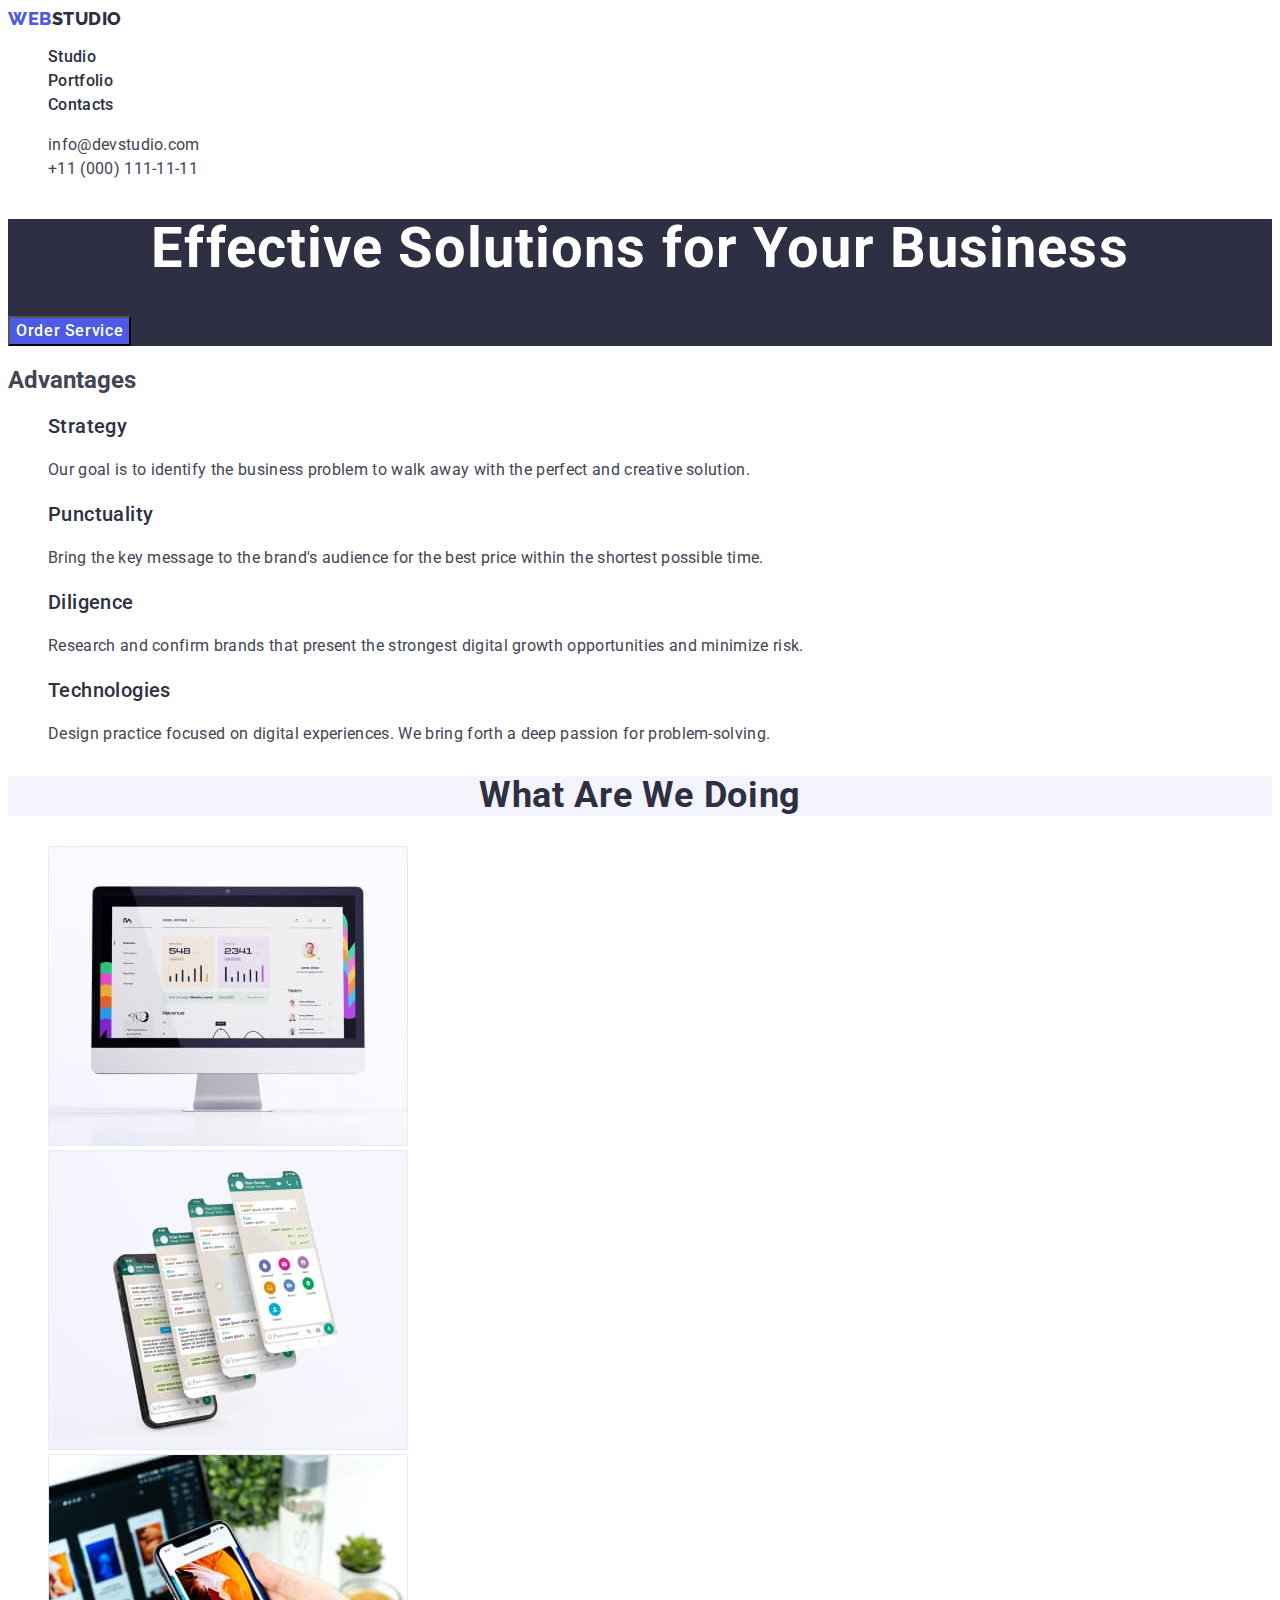
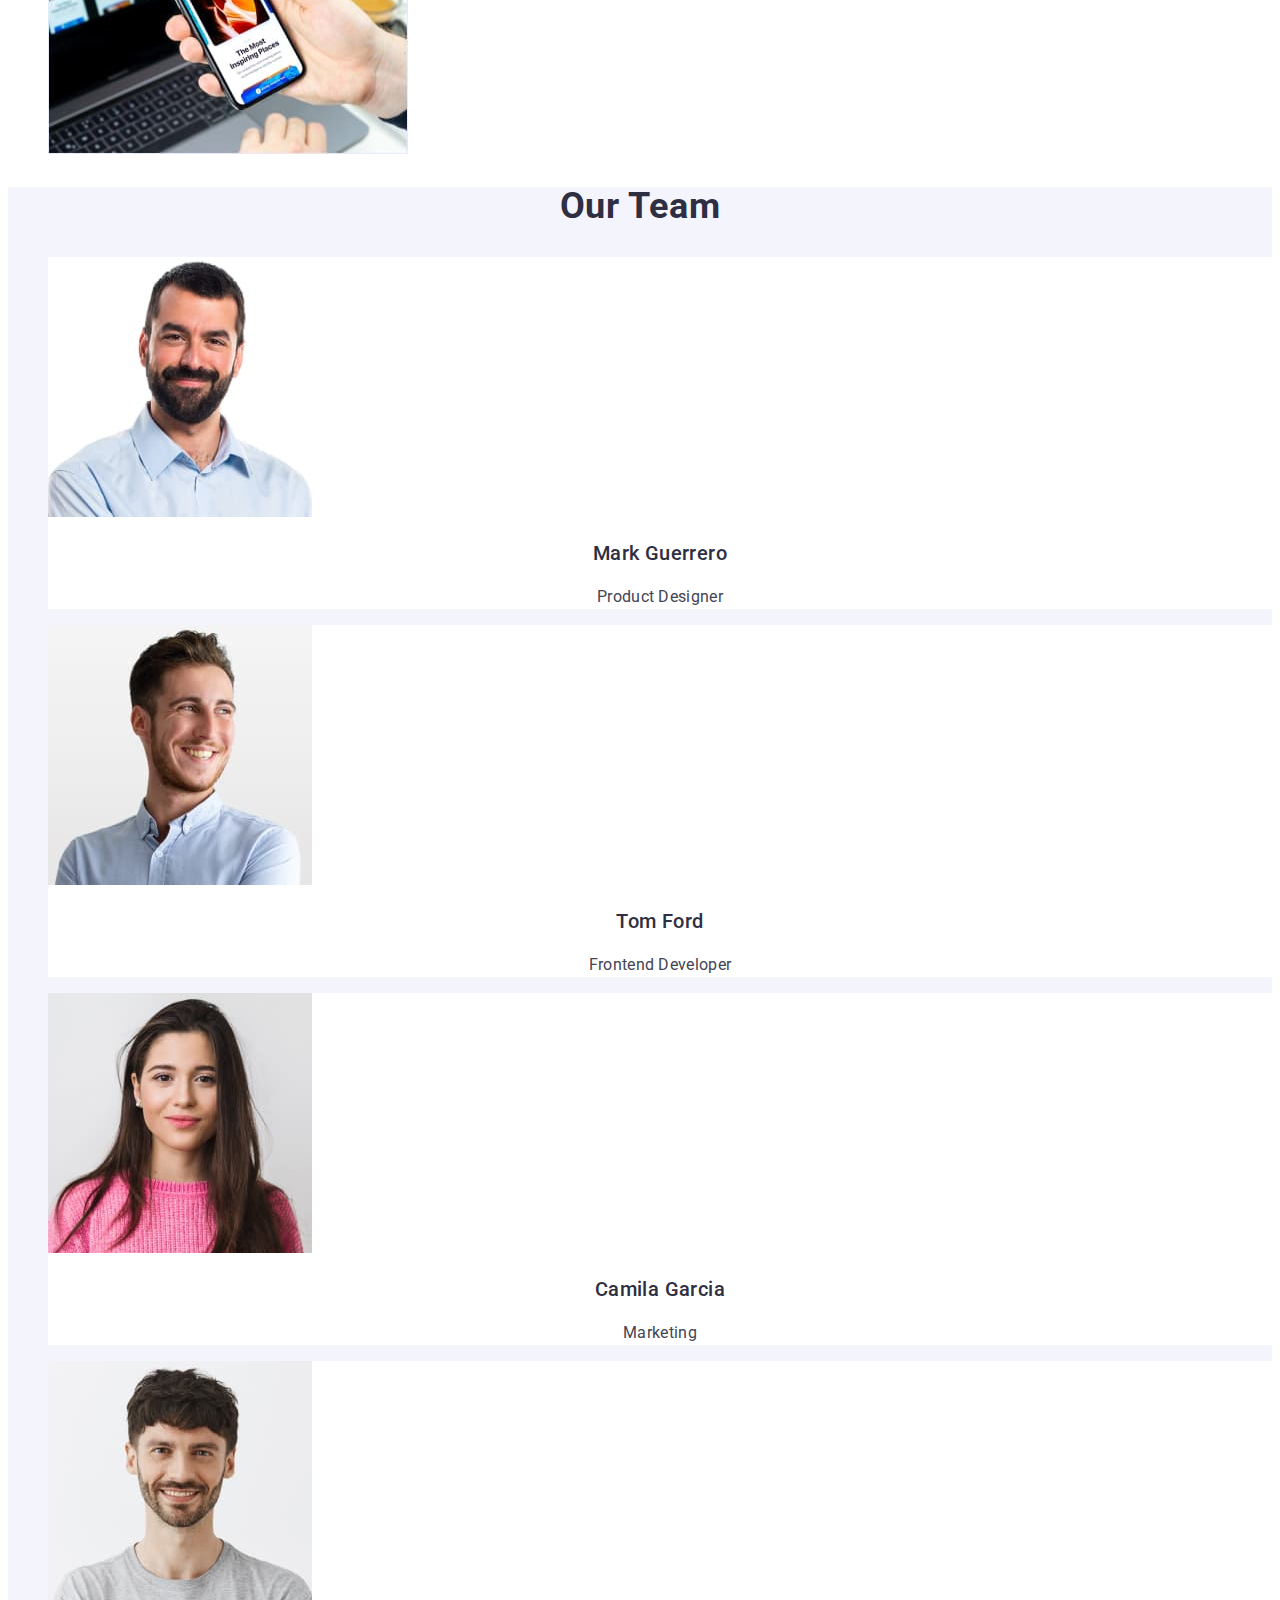
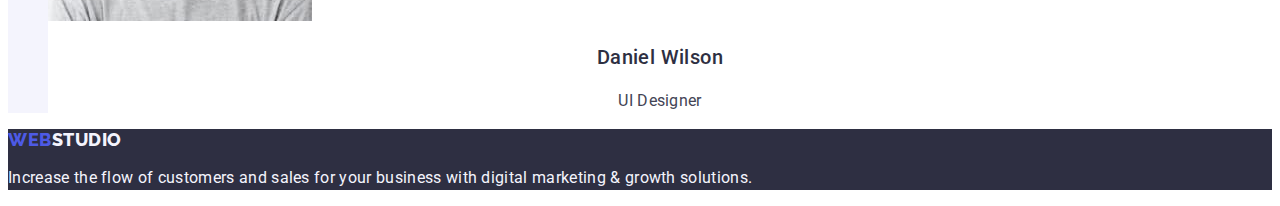
==== index.html @ 72dbc231 "Initial commit" ====
<!DOCTYPE html>
<html lang="en">
  <head>
    <meta charset="UTF-8" />
    <meta name="viewport" content="width=device-width, initial-scale=1.0" />
    <title>Sokolova 01 homework</title>
    <link rel="preconnect" href="https://fonts.googleapis.com" />
    <link rel="preconnect" href="https://fonts.gstatic.com" crossorigin />
    <link
      href="https://fonts.googleapis.com/css2?family=Montserrat:wght@400;600&family=Roboto:wght@400;500;700&display=swap"
      rel="stylesheet"
    />
    <link rel="preconnect" href="https://fonts.googleapis.com">
<link rel="preconnect" href="https://fonts.gstatic.com" crossorigin>
<link href="https://fonts.googleapis.com/css2?family=Raleway:wght@800&display=swap" rel="stylesheet">
    <link rel="stylesheet" href="./css/styles.css" />
  </head>
  <body>
    <header class="header">
      <nav class="header-navigation">
        <a href="./index.html" class="header-logo link">Web<span class="header-logo-accent">Studio</span></a>
        <ul class="header-list list">
          <li class="header-list-point"><a href="./index.html" class="header-list-link link">Studio</a></li>
          <li class="header-list-point"><a href="./portfolio.html" class="header-list-link link">Portfolio</a></li>
          <li class="header-list-point"><a href="" class="header-list-link link">Contacts</a></li>
        </ul>
      </nav>
      <address class="header-address">
        <ul class="header-address-list list">
          <li class="header-address-item"><a class="header-address-link link" href="mailto:info@devstudio.com">info@devstudio.com</a></li>
          <li class="header-address-item"><a class="header-address-link link" href="tel:+110001111111">+11 (000) 111-11-11</a></li>
        </ul>
      </address>
    </header>
    <main>
      <section class="hero">
        <h1 class="hero-title">Effective Solutions for Your Business</h1>
        <button type="button" class="hero-btn">Order Service</button>
      </section>
      <section class="advantages">
        <h2 class="visually-hidden">Advantages</h2>
        <ul class="advantages-list list">
          <li class="advantages-item">
            <h3 class="advantages-subtitle">Strategy</h3>
            <p class="advantages-item-text">
              Our goal is to identify the business problem to walk away with the
              perfect and creative solution.
            </p>
          </li>
          <li class="advantages-item">
            <h3 class="advantages-subtitle">Punctuality</h3>
            <p class="advantages-item-text">
              Bring the key message to the brand's audience for the best price
              within the shortest possible time.
            </p>
          </li>
          <li class="advantages-item">
            <h3 class="advantages-subtitle">Diligence</h3>
            <p class="advantages-item-text">
              Research and confirm brands that present the strongest digital
              growth opportunities and minimize risk.
            </p>
          </li>
          <li class="advantages-item">
            <h3 class="advantages-subtitle">Technologies</h3>
            <p class="advantages-item-text">
              Design practice focused on digital experiences. We bring forth a
              deep passion for problem-solving.
            </p>
          </li>
        </ul>
      </section>
      <section>
        <h2 class="section-title">What are we doing</h2>
        <ul class="list">
          <li>
            <img
              src="./images/img_1.jpg"
              alt="preview"
              width="360"
              height="300"
            />
          </li>
          <li>
            <img
              src="./images/img_2.jpg"
              alt="preview"
              width="360"
              height="300"
            />
          </li>
          <li>
            <img
              src="./images/img_3.jpg"
              alt="preview"
              width="360"
              height="300"
            />
          </li>
        </ul>
      </section>
      <section class="team-section">
        <h2 class="section-title">Our Team</h2>
        <ul class="list">
          <li class="team-list-item">
            <img
              src="./images/Mark_Guerrero.jpg"
              alt="Mark Guerrero"
              width="264"
              height="260"
            />
            <h3 class="local-title">Mark Guerrero</h3>
            <p class="section-text">Product Designer</p>
          </li>
          <li class="team-list-item">
            <img
              src="./images/Tom_Ford.jpg"
              alt="Tom Ford"
              width="264"
              height="260"
            />
            <h3 class="local-title">Tom Ford</h3>
            <p class="section-text">Frontend Developer</p>
          </li>
          <li class="team-list-item">
            <img
              src="./images/Camila_Garcia.jpg"
              alt="Camila Garcia"
              width="264"
              height="260"
            />
            <h3 class="local-title">Camila Garcia</h3>
            <p class="section-text">Marketing</p>
          </li>
          <li class="team-list-item">
            <img
              src="./images/Daniel_Wilson.jpg"
              alt="Daniel Wilson"
              width="264"
              height="260"
            />
            <h3 class="local-title">Daniel Wilson</h3>
            <p class="section-text">UI Designer</p>
          </li>
        </ul>
      </section>
    </main>
    <footer class="footer">
      <a href="./index.html" class="footer-logo link">Web<span class="footer-logo-accent">Studio</span></a>
      <p class="footer-text">
        Increase the flow of customers and sales for your business with digital
        marketing & growth solutions.
      </p>
    </footer>
  </body>
</html>
---- css/styles.css ----
:root {
    --background-color: #F4F4FD;
    --accent-text-color: #4D5AE5;
    --text-color: #434455;
    --secondary-text-color: #2E2F42;
    --action-color: #404BBF;

}

body {
    font-family:"Roboto", sans-serif;
    color: #434455;
    background-color: #FFFFFF;

}


.link {
    text-decoration: none;
}
.list{
    list-style-type: none;
}

.header-logo {
    color: var(--accent-text-color);
font-size: 18px;
font-family: "Raleway", sans-serif;
font-weight: 800;
line-height: 1.17; /* 21px/18 */
letter-spacing: 0.03em;
text-transform: uppercase;
}


.header-logo-accent{
    color: var(--secondary-text-color);
    font-family: "Raleway", sans-serif;
}

.header-list-link {
    color: var(--secondary-text-color);
/* Body Medium */
font-size: 16px;
font-weight: 500;
line-height: 1.5;
letter-spacing: 0.02em;
}

.header-list-link:hover,
.header-list-link:focus{
    color: var(--ocean, #404BBF);
}

.header-address{
    font-style: normal;
}

.header-address-link{
    color: var(--slate, #434455);
/* Body */
font-size: 16px;
line-height: 1.5;
letter-spacing: 0.02em;
}
.header-address-link:hover,
.header-address-link:focus{
    color: var(--ocean, #404BBF);
}


.hero {
    background-color: var(--secondary-text-color);
}
.hero-title {
    color: var(--white, #FFF);
text-align: center;
/* Header 1 */
font-size: 56px;
font-weight: 700;
line-height: 1.07;
letter-spacing: 0.02em;
}
.hero-btn {
    cursor: pointer;
    background-color: var(--iris, #4D5AE5);
    color: var(--white, #FFF);
    /* Button Text */
    font-size: 16px;
    font-family: inherit;
    font-weight: 500;
    line-height: 1.5;
    letter-spacing: 0.04em;
   
}
.hero-btn:is(:hover,:focus){
    background-color: var(--ocean, #404BBF);
}



.advantages-subtitle {
    color: var(--secondary-text-color);
/* Header 3 */
font-size: 20px;
font-weight: 500;
line-height: 1.2;
letter-spacing: 0.02em;
}
.advantages-item-text {
    color: var(--slate, #434455);
/* Body */
font-size: 16px;
line-height: 1.5;
letter-spacing: 0.02em;
}

.section-title {
    color: var(--secondary-text-color);
    background-color: #F4F4FD;
text-align: center;
/* Header 2 */
font-size: 36px;
font-weight: 700;
line-height: 1.11;
letter-spacing: 0.02em;
text-transform: capitalize;
}

.local-title{
    color: var(--secondary-text-color);
/* Header 3 */
font-size: 20px;
font-weight: 500;
line-height: 1.2;
letter-spacing: 0.02em;
text-align: center;
}

.section-text {
    color: var(--slate, #434455);
/* Body */
font-size: 16px;
line-height: 1.5;
letter-spacing: 0.02em;
text-align: center;
}

.footer{
    background: var(--secondary-text-color);

}
.footer-logo {
    color: var(--accent-text-color);
font-size: 18px;
font-family: "Raleway", sans-serif;
font-weight: 800;
line-height: 1.17;
letter-spacing: 0.03em;
text-transform: uppercase;
}

.footer-logo-accent {
    color: var(--iris, #f4f4fd);
font-size: 18px;
font-family: Raleway;
font-weight: 800;
line-height: 1.17;
letter-spacing: 0.03em;
text-transform: uppercase;
}
.footer-text{
    color: var(--cloud, #F4F4FD);
/* Body */
font-size: 16px;
line-height: 1.5;
letter-spacing: 0.02em;
}

.filter-btn {
    cursor: pointer;
    color: var(--iris, #4D5AE5);
text-align: center;
/* Button Text */
font-size: 16px;
font-family: inherit;
font-weight: 500;
line-height: 1.5;
letter-spacing: 0.04em;
border: 1px solid var(--cornflower, #E7E9FC);
background: var(--cloud, #F4F4FD);
}

.filter-btn:is(:hover,:focus){
    color: var(--white, #FFF);
text-align: center;
/* Button Text */
font-size: 16px;
font-weight: 500;
line-height: 1.5;
letter-spacing: 0.04em;
background: var(--ocean, #404BBF);
}

.portfolio{
    background-color: #F4F4FD;
}

.portfolio-title{
    color: var(--secondary-text-color);
/* Header 3 */
font-size: 20px;
font-weight: 500;
line-height: 1.2;
letter-spacing: 0.02em;
}
.portfolio-text{
    color: var(--slate, #434455);
/* Body */
font-size: 16px;
line-height: 1.5;
letter-spacing: 0.02em;
}

.team-list-item{
    background-color: #FFFFFF;
}

.team-section {
    background-color: #F4F4FD;
}
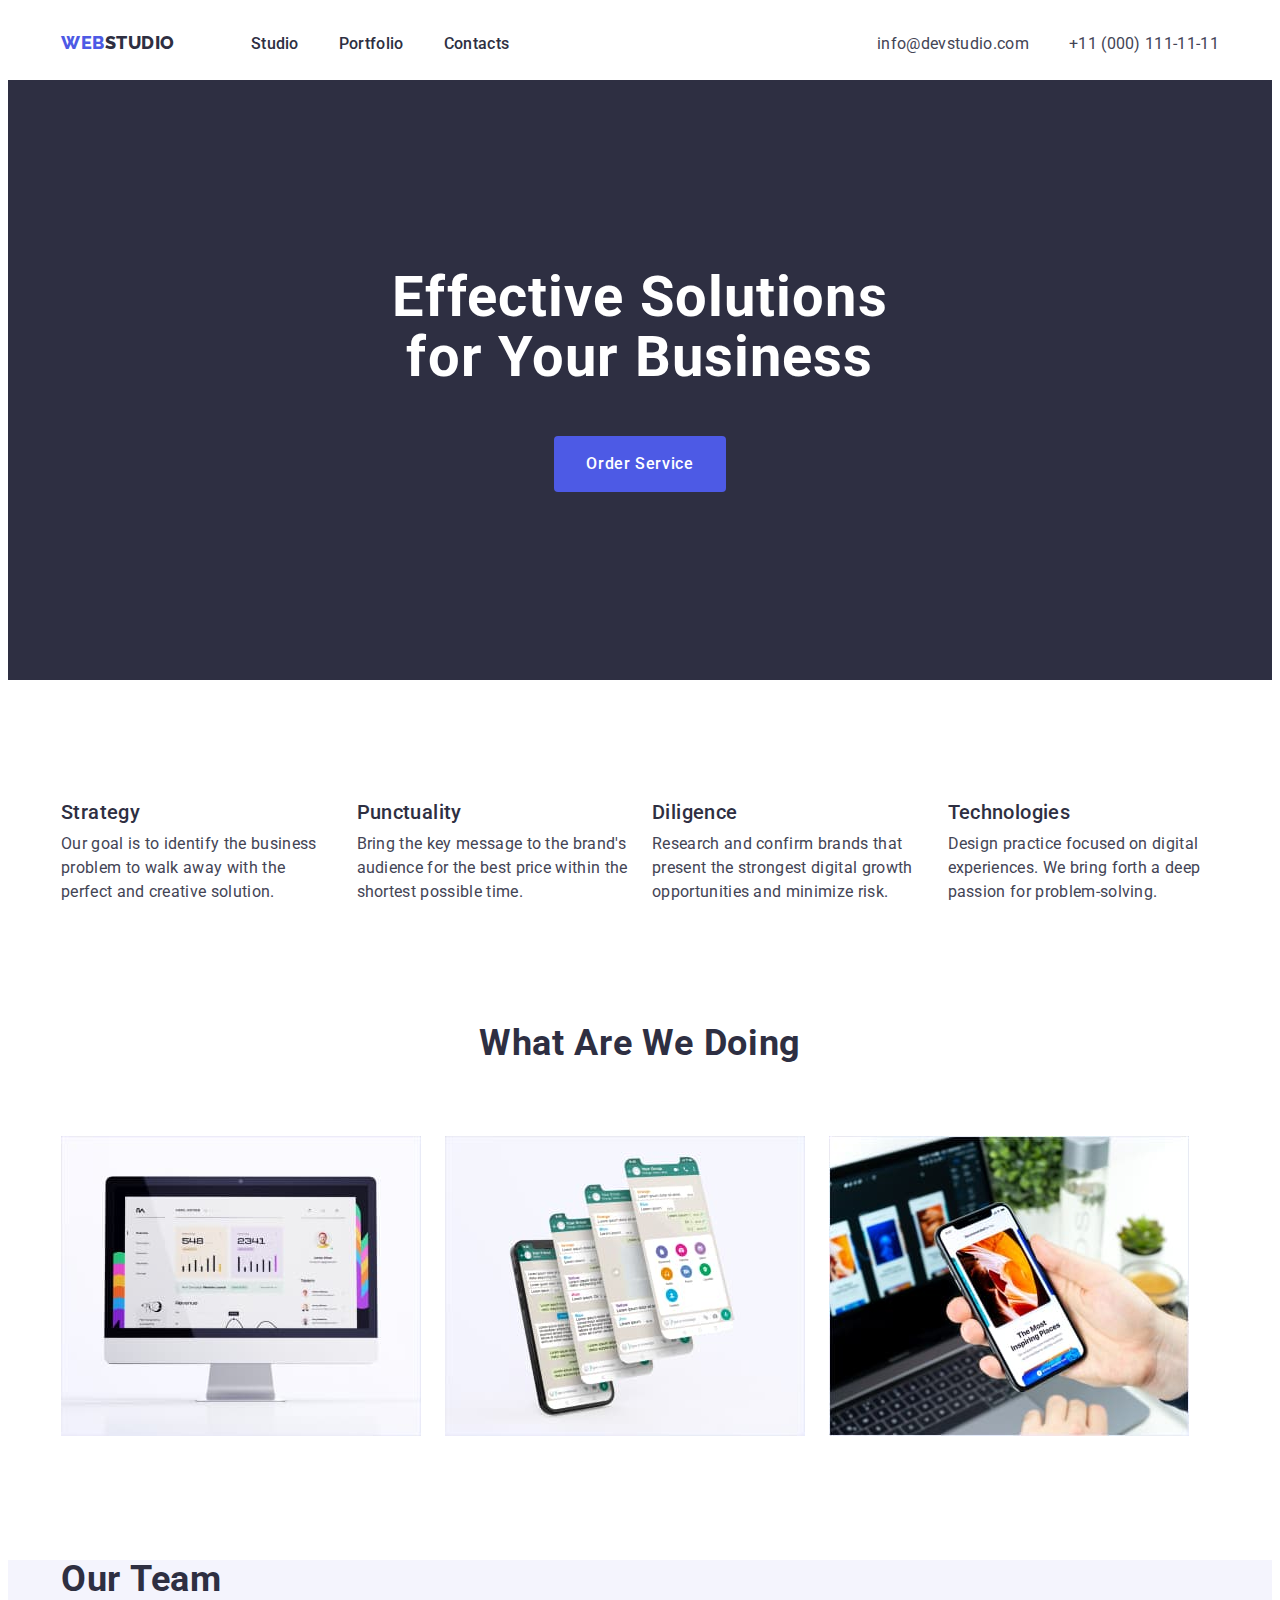
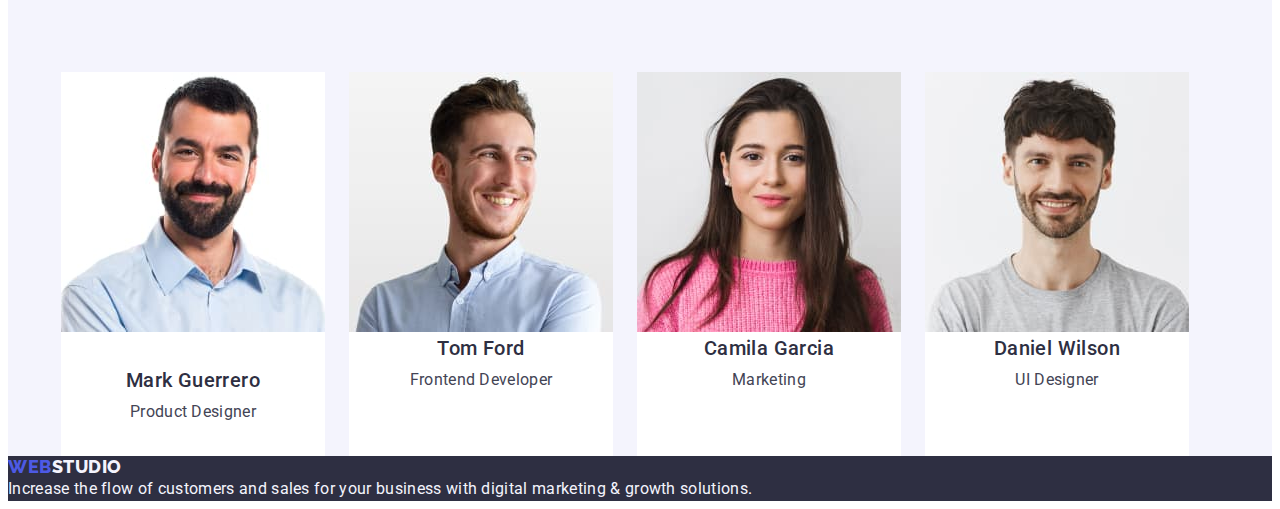
==== commit 68adceb1: "third task" ====
--- a/index.html
+++ b/index.html
@@ -13,10 +13,12 @@
     <link rel="preconnect" href="https://fonts.googleapis.com">
 <link rel="preconnect" href="https://fonts.gstatic.com" crossorigin>
 <link href="https://fonts.googleapis.com/css2?family=Raleway:wght@800&display=swap" rel="stylesheet">
+<link rel="stylesheet" href="https://cdnjs.cloudflare.com/ajax/libs/modern-normalize/2.0.0/modern-normalize.min.css" integrity="sha512-4xo8blKMVCiXpTaLzQSLSw3KFOVPWhm/TRtuPVc4WG6kUgjH6J03IBuG7JZPkcWMxJ5huwaBpOpnwYElP/m6wg==" crossorigin="anonymous" referrerpolicy="no-referrer" />
     <link rel="stylesheet" href="./css/styles.css" />
   </head>
   <body>
     <header class="header">
+      <div class="container header-container">
       <nav class="header-navigation">
         <a href="./index.html" class="header-logo link">Web<span class="header-logo-accent">Studio</span></a>
         <ul class="header-list list">
@@ -31,13 +33,17 @@
           <li class="header-address-item"><a class="header-address-link link" href="tel:+110001111111">+11 (000) 111-11-11</a></li>
         </ul>
       </address>
+    </div>
     </header>
     <main>
       <section class="hero">
+        <div class="container hero-container">
         <h1 class="hero-title">Effective Solutions for Your Business</h1>
         <button type="button" class="hero-btn">Order Service</button>
+      </div>
       </section>
       <section class="advantages">
+        <div class="container advantages-container">
         <h2 class="visually-hidden">Advantages</h2>
         <ul class="advantages-list list">
           <li class="advantages-item">
@@ -69,10 +75,12 @@
             </p>
           </li>
         </ul>
+      </div>
       </section>
-      <section>
+      <section class="we-do">
+        <div class="container we-do-container">
         <h2 class="section-title">What are we doing</h2>
-        <ul class="list">
+        <ul class="image-list list">
           <li>
             <img
               src="./images/img_1.jpg"
@@ -98,10 +106,12 @@
             />
           </li>
         </ul>
+      </div>
       </section>
       <section class="team-section">
+        <div class="container">
         <h2 class="section-title">Our Team</h2>
-        <ul class="list">
+        <ul class="team-list list">
           <li class="team-list-item">
             <img
               src="./images/Mark_Guerrero.jpg"
@@ -109,8 +119,10 @@
               width="264"
               height="260"
             />
+            <div class="team-text-container">
             <h3 class="local-title">Mark Guerrero</h3>
             <p class="section-text">Product Designer</p>
+          </div>
           </li>
           <li class="team-list-item">
             <img
@@ -143,6 +155,7 @@
             <p class="section-text">UI Designer</p>
           </li>
         </ul>
+      </div>
       </section>
     </main>
     <footer class="footer">
--- a/css/styles.css
+++ b/css/styles.css
@@ -6,6 +6,35 @@
     --action-color: #404BBF;
 
 }
+.visually-hidden {
+    position: absolute;
+    width: 1px;
+    height: 1px;
+    margin: -1px;
+    border: 0;
+    padding: 0;
+    white-space: nowrap;
+    clip-path: inset(100%);
+    clip: rect(0 0 0 0);
+    overflow: hidden;
+    }
+
+p, 
+h1, 
+h2, 
+h3, 
+h4, 
+h5, 
+h6{
+margin-top: 0;
+margin-bottom: 0;
+}
+
+ul,ol{
+    margin-top: 0;
+    margin-bottom: 0;
+    padding-left: 0;
+}
 
 body {
     font-family:"Roboto", sans-serif;
@@ -14,6 +43,14 @@
 
 }
 
+.container{
+    width: 100%;
+    max-width: 1158px;
+    padding-right: 15px;
+    padding-left: 15px;
+    margin: 0 auto;
+}
+
 
 .link {
     text-decoration: none;
@@ -22,6 +59,12 @@
     list-style-type: none;
 }
 
+/**-----------------------HEADER-----------------------**/
+
+.header{
+    padding-top: 24px;
+    padding-bottom: 24px;
+}
 .header-logo {
     color: var(--accent-text-color);
 font-size: 18px;
@@ -38,6 +81,22 @@
     font-family: "Raleway", sans-serif;
 }
 
+
+.header-container{
+    display: flex;
+    gap: 332px;
+}
+.header-navigation{
+    display: flex;
+}
+
+
+.header-list{
+    display:flex;
+    gap:40px;
+    margin-left:76px;
+}
+
 .header-list-link {
     color: var(--secondary-text-color);
 /* Body Medium */
@@ -54,6 +113,13 @@
 
 .header-address{
     font-style: normal;
+    margin-left: auto;
+}
+
+.header-address-list{
+    display:flex;
+    gap:40px;
+    
 }
 
 .header-address-link{
@@ -68,18 +134,27 @@
     color: var(--ocean, #404BBF);
 }
 
+/**-----------------------HERO-----------------------**/
 
 .hero {
     background-color: var(--secondary-text-color);
+    text-align: center;
+}
+
+.hero-container{
+    padding: 188px 0;
 }
 .hero-title {
     color: var(--white, #FFF);
-text-align: center;
+    text-align: center;
 /* Header 1 */
 font-size: 56px;
 font-weight: 700;
 line-height: 1.07;
 letter-spacing: 0.02em;
+max-width: 496px;
+margin: 0 auto;
+margin-bottom: 48px;
 }
 .hero-btn {
     cursor: pointer;
@@ -91,13 +166,29 @@
     font-weight: 500;
     line-height: 1.5;
     letter-spacing: 0.04em;
+    padding: 16px 32px;
+    border-radius: 4px;
+    border: none;
    
 }
 .hero-btn:is(:hover,:focus){
     background-color: var(--ocean, #404BBF);
 }
 
-
+.advantages{
+    padding-top: 120px;
+    padding-bottom: 120px;
+    
+}
+
+.advantages-list{
+    display: flex;
+    gap: 24px;
+}
+
+.advantages-item{
+    width: calc((100% - 24px * 3) / 4);
+}
 
 .advantages-subtitle {
     color: var(--secondary-text-color);
@@ -106,6 +197,7 @@
 font-weight: 500;
 line-height: 1.2;
 letter-spacing: 0.02em;
+margin-bottom: 8px;
 }
 .advantages-item-text {
     color: var(--slate, #434455);
@@ -115,18 +207,45 @@
 letter-spacing: 0.02em;
 }
 
+.we-do{
+    text-align: center;
+}
+
+.we-do-container{
+    padding-top: 120px 0;
+}
+
+
 .section-title {
     color: var(--secondary-text-color);
-    background-color: #F4F4FD;
-text-align: center;
 /* Header 2 */
 font-size: 36px;
 font-weight: 700;
 line-height: 1.11;
 letter-spacing: 0.02em;
 text-transform: capitalize;
-}
-
+margin: 0 auto;
+margin-bottom: 72px;
+}
+
+
+.image-list{
+    display: flex;
+    gap: 24px;
+    margin-top: 72px;
+    padding-bottom: 120px;
+    width: calc((100% - 24px * 2) / 3);
+
+
+}
+
+
+.team-text-container{
+    padding-top: 32px;
+    padding-bottom: 32px;
+    width: 232px;
+    margin: 0 auto;
+}
 .local-title{
     color: var(--secondary-text-color);
 /* Header 3 */
@@ -135,6 +254,7 @@
 line-height: 1.2;
 letter-spacing: 0.02em;
 text-align: center;
+margin-bottom: 8px;
 }
 
 .section-text {
@@ -144,6 +264,16 @@
 line-height: 1.5;
 letter-spacing: 0.02em;
 text-align: center;
+}
+
+.team-section{
+    display: flex;
+    margin: 0 auto;
+}
+.team-list{
+    display: flex;
+    gap: 24px;
+    width: calc((100% - 24px * 3) / 4);
 }
 
 .footer{
@@ -228,4 +358,5 @@
 
 .team-section {
     background-color: #F4F4FD;
-}+}
+
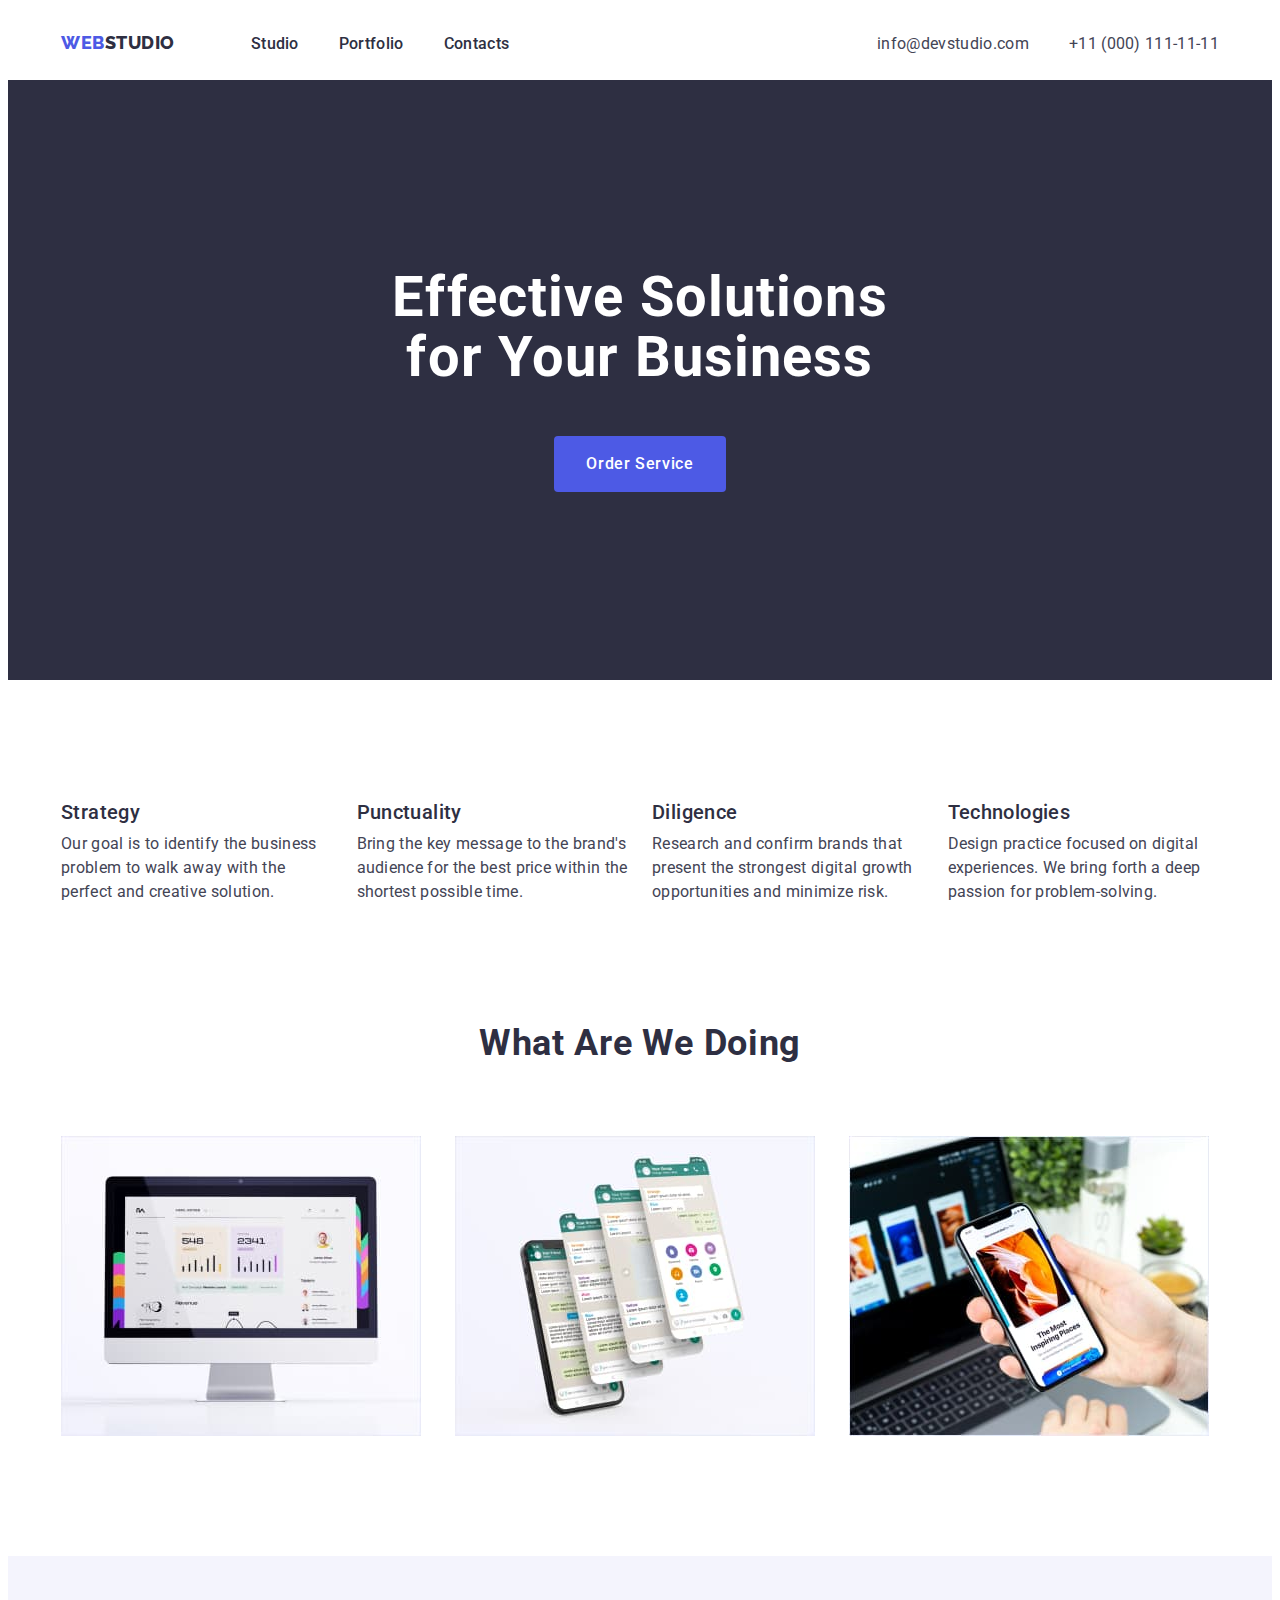
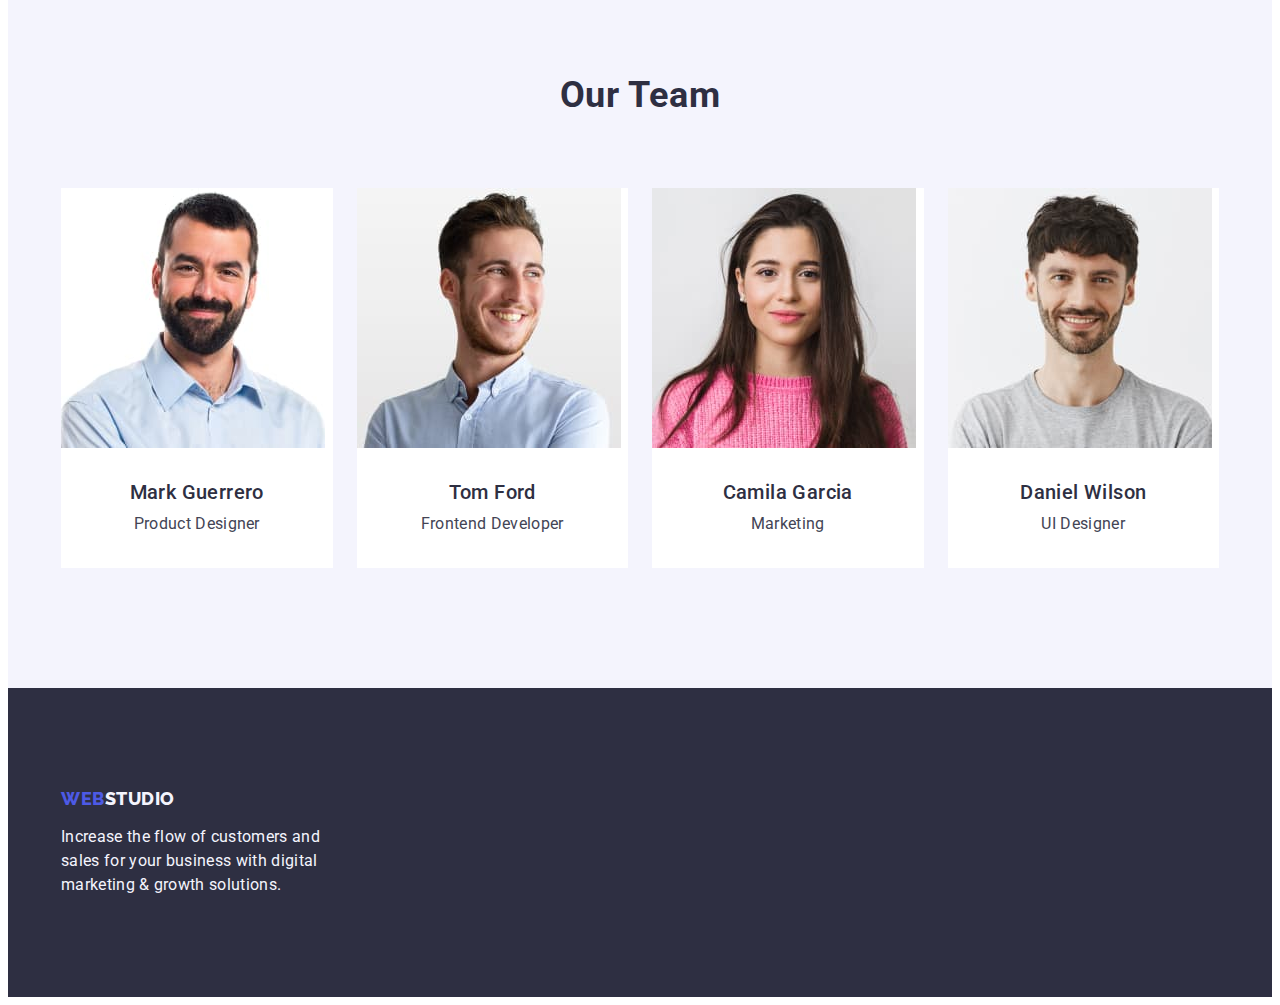
==== commit 749eea93: "Finish" ====
--- a/index.html
+++ b/index.html
@@ -81,7 +81,7 @@
         <div class="container we-do-container">
         <h2 class="section-title">What are we doing</h2>
         <ul class="image-list list">
-          <li>
+          <li class="image-list-item">
             <img
               src="./images/img_1.jpg"
               alt="preview"
@@ -89,7 +89,7 @@
               height="300"
             />
           </li>
-          <li>
+          <li class="image-list-item">
             <img
               src="./images/img_2.jpg"
               alt="preview"
@@ -97,7 +97,7 @@
               height="300"
             />
           </li>
-          <li>
+          <li class="image-list-item">
             <img
               src="./images/img_3.jpg"
               alt="preview"
@@ -109,7 +109,7 @@
       </div>
       </section>
       <section class="team-section">
-        <div class="container">
+        <div class="container team-container">
         <h2 class="section-title">Our Team</h2>
         <ul class="team-list list">
           <li class="team-list-item">
@@ -131,8 +131,10 @@
               width="264"
               height="260"
             />
+            <div class="team-text-container">
             <h3 class="local-title">Tom Ford</h3>
             <p class="section-text">Frontend Developer</p>
+          </div>
           </li>
           <li class="team-list-item">
             <img
@@ -141,8 +143,10 @@
               width="264"
               height="260"
             />
+            <div class="team-text-container">
             <h3 class="local-title">Camila Garcia</h3>
             <p class="section-text">Marketing</p>
+          </div>
           </li>
           <li class="team-list-item">
             <img
@@ -151,19 +155,23 @@
               width="264"
               height="260"
             />
+            <div class="team-text-container">
             <h3 class="local-title">Daniel Wilson</h3>
             <p class="section-text">UI Designer</p>
+          </div>
           </li>
         </ul>
       </div>
       </section>
     </main>
     <footer class="footer">
+      <div class="container footer-container">
       <a href="./index.html" class="footer-logo link">Web<span class="footer-logo-accent">Studio</span></a>
       <p class="footer-text">
         Increase the flow of customers and sales for your business with digital
         marketing & growth solutions.
       </p>
+    </div>
     </footer>
   </body>
 </html>
--- a/css/styles.css
+++ b/css/styles.css
@@ -59,7 +59,12 @@
     list-style-type: none;
 }
 
-/**-----------------------HEADER-----------------------**/
+img {
+    display: block;
+    max-width: 100%;
+    height: auto;
+  }
+/*!-----------------------HEADER-----------------------!*/
 
 .header{
     padding-top: 24px;
@@ -134,7 +139,7 @@
     color: var(--ocean, #404BBF);
 }
 
-/**-----------------------HERO-----------------------**/
+/*!-----------------------HERO-----------------------!*/
 
 .hero {
     background-color: var(--secondary-text-color);
@@ -175,9 +180,10 @@
     background-color: var(--ocean, #404BBF);
 }
 
+
+/*!-----------------------ADVANTAGES-----------------------!*/
 .advantages{
     padding-top: 120px;
-    padding-bottom: 120px;
     
 }
 
@@ -207,14 +213,9 @@
 letter-spacing: 0.02em;
 }
 
-.we-do{
-    text-align: center;
-}
-
-.we-do-container{
-    padding-top: 120px 0;
-}
-
+
+
+/*!-----------------------WHAT ARE WE DOING-----------------------!*/
 
 .section-title {
     color: var(--secondary-text-color);
@@ -224,20 +225,36 @@
 line-height: 1.11;
 letter-spacing: 0.02em;
 text-transform: capitalize;
-margin: 0 auto;
+text-align: center;
 margin-bottom: 72px;
+padding-top: 120px;
 }
 
 
 .image-list{
     display: flex;
     gap: 24px;
-    margin-top: 72px;
     padding-bottom: 120px;
+}
+.image-list-item{
     width: calc((100% - 24px * 2) / 3);
-
-
-}
+}
+
+/*!-----------------------TEAM-----------------------!*/
+
+.team-section{
+    background-color: #F4F4FD;
+    padding-bottom: 120px;
+}
+
+.team-list{
+    display: flex;
+    gap: 24px;
+}
+.team-list-item{
+    background-color: #FFFFFF;
+    width: calc((100% - 24px * 3) / 4);
+} 
 
 
 .team-text-container{
@@ -266,19 +283,25 @@
 text-align: center;
 }
 
-.team-section{
-    display: flex;
-    margin: 0 auto;
-}
-.team-list{
-    display: flex;
-    gap: 24px;
-    width: calc((100% - 24px * 3) / 4);
-}
+
+
+
+
+
+
+
+
+/*!-----------------------FOOTER-----------------------!*/
+
 
 .footer{
     background: var(--secondary-text-color);
-
+    padding-top: 100px;
+    padding-bottom: 100px;
+
+}
+.footer-container{
+    margin: 0 auto;
 }
 .footer-logo {
     color: var(--accent-text-color);
@@ -288,6 +311,7 @@
 line-height: 1.17;
 letter-spacing: 0.03em;
 text-transform: uppercase;
+
 }
 
 .footer-logo-accent {
@@ -305,8 +329,19 @@
 font-size: 16px;
 line-height: 1.5;
 letter-spacing: 0.02em;
-}
-
+margin-top: 16px;
+max-width: 264px;
+}
+
+/*!-----------------------FILTER LIST-----------------------!*/
+
+
+.filter-list{
+    display: flex;
+    gap:24px;
+    justify-content: center;
+    
+}
 .filter-btn {
     cursor: pointer;
     color: var(--iris, #4D5AE5);
@@ -319,7 +354,12 @@
 letter-spacing: 0.04em;
 border: 1px solid var(--cornflower, #E7E9FC);
 background: var(--cloud, #F4F4FD);
-}
+padding: 12px 24px 12px 24px;
+border-radius: 4px;
+margin-bottom: 72px;
+}
+
+
 
 .filter-btn:is(:hover,:focus){
     color: var(--white, #FFF);
@@ -331,11 +371,23 @@
 letter-spacing: 0.04em;
 background: var(--ocean, #404BBF);
 }
-
+/*!-----------------------PORTFOLIO-----------------------!*/
 .portfolio{
-    background-color: #F4F4FD;
-}
-
+    padding-top: 96px;
+    padding-bottom: 120px;
+}
+
+.portfolio-list{
+    display: flex;
+    flex-wrap: wrap;
+    gap: 24px;
+}
+
+
+.portfolio-list-item{
+    width: calc((100% - 24px * 2) / 3);
+
+}
 .portfolio-title{
     color: var(--secondary-text-color);
 /* Header 3 */
@@ -343,6 +395,7 @@
 font-weight: 500;
 line-height: 1.2;
 letter-spacing: 0.02em;
+margin-bottom: 8px;
 }
 .portfolio-text{
     color: var(--slate, #434455);
@@ -352,11 +405,15 @@
 letter-spacing: 0.02em;
 }
 
-.team-list-item{
-    background-color: #FFFFFF;
-}
-
-.team-section {
-    background-color: #F4F4FD;
-}
-
+.name{
+    padding-top: 32px;
+    padding-bottom: 32px;
+    padding-left: 16px;
+    padding-right: 16px;
+    
+
+}
+.border-container{
+    border: 1px solid var(--cornflower, #E7E9FC);
+}
+
